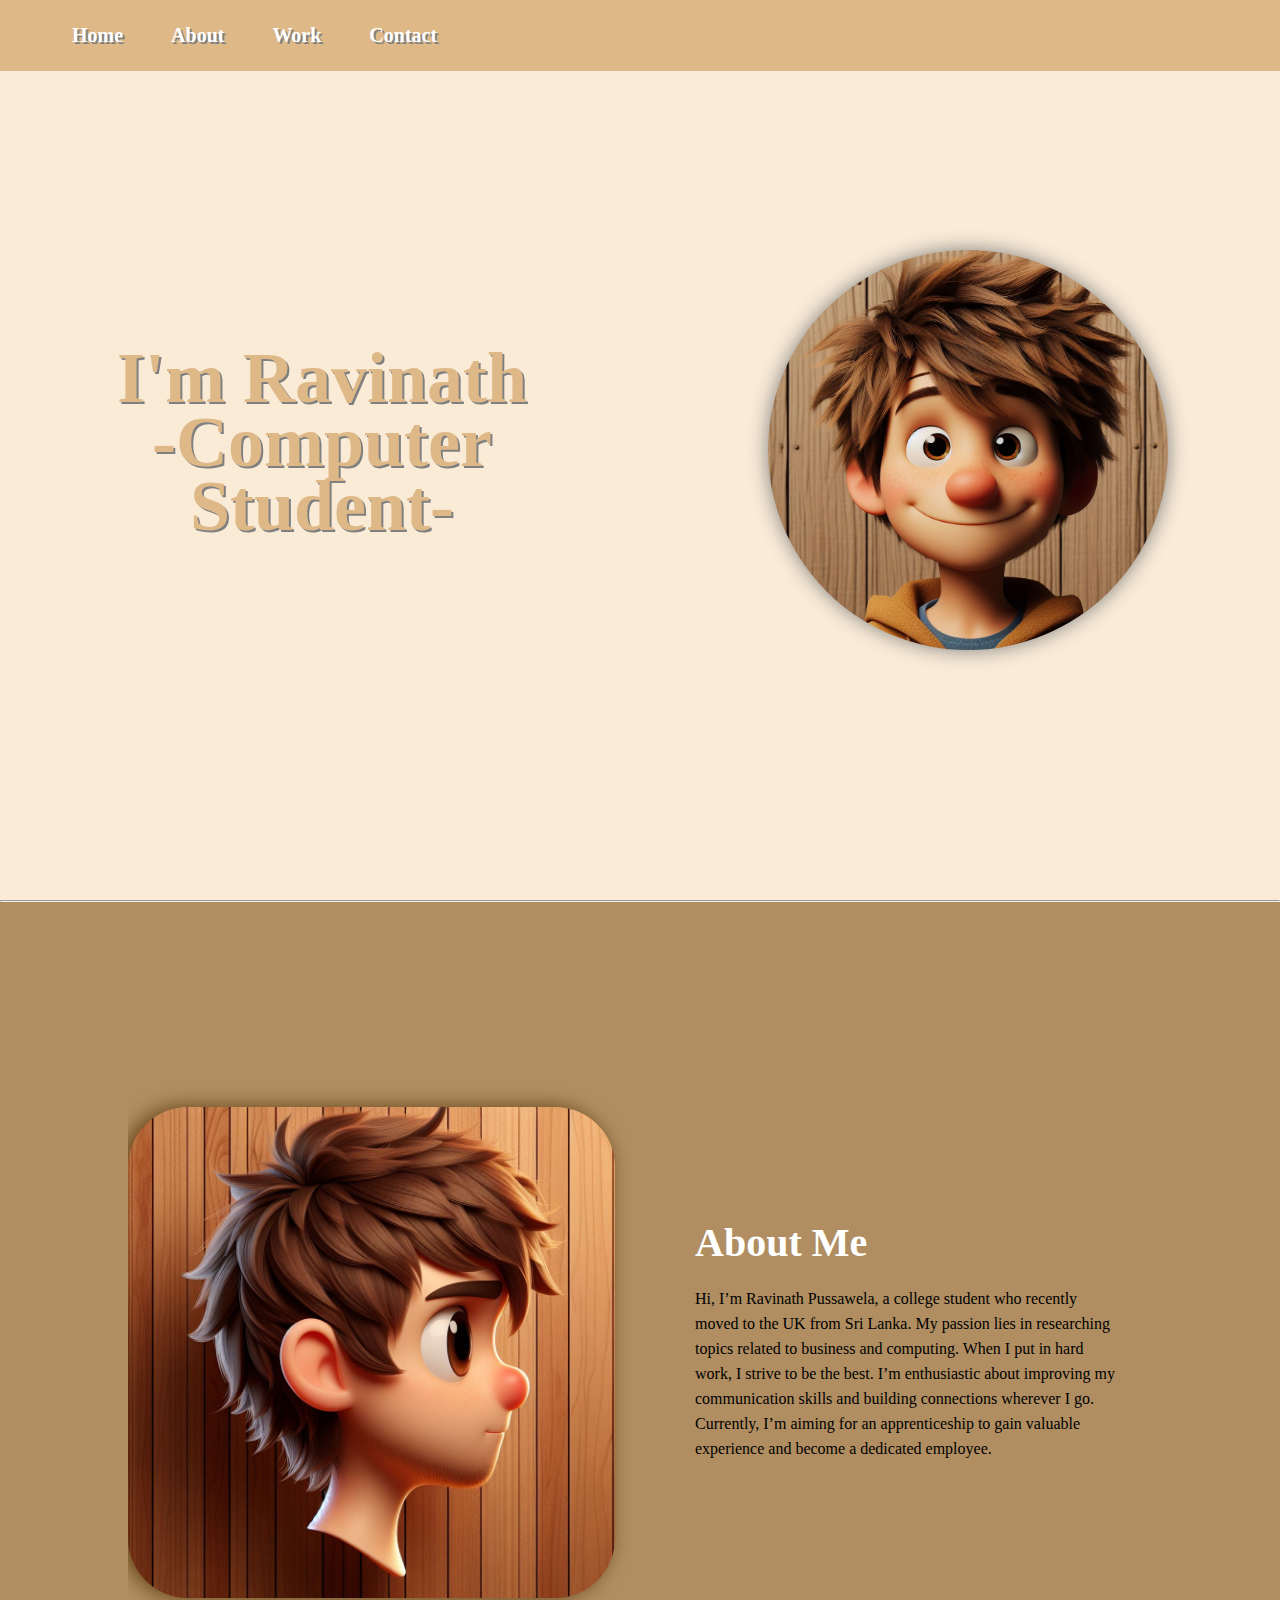
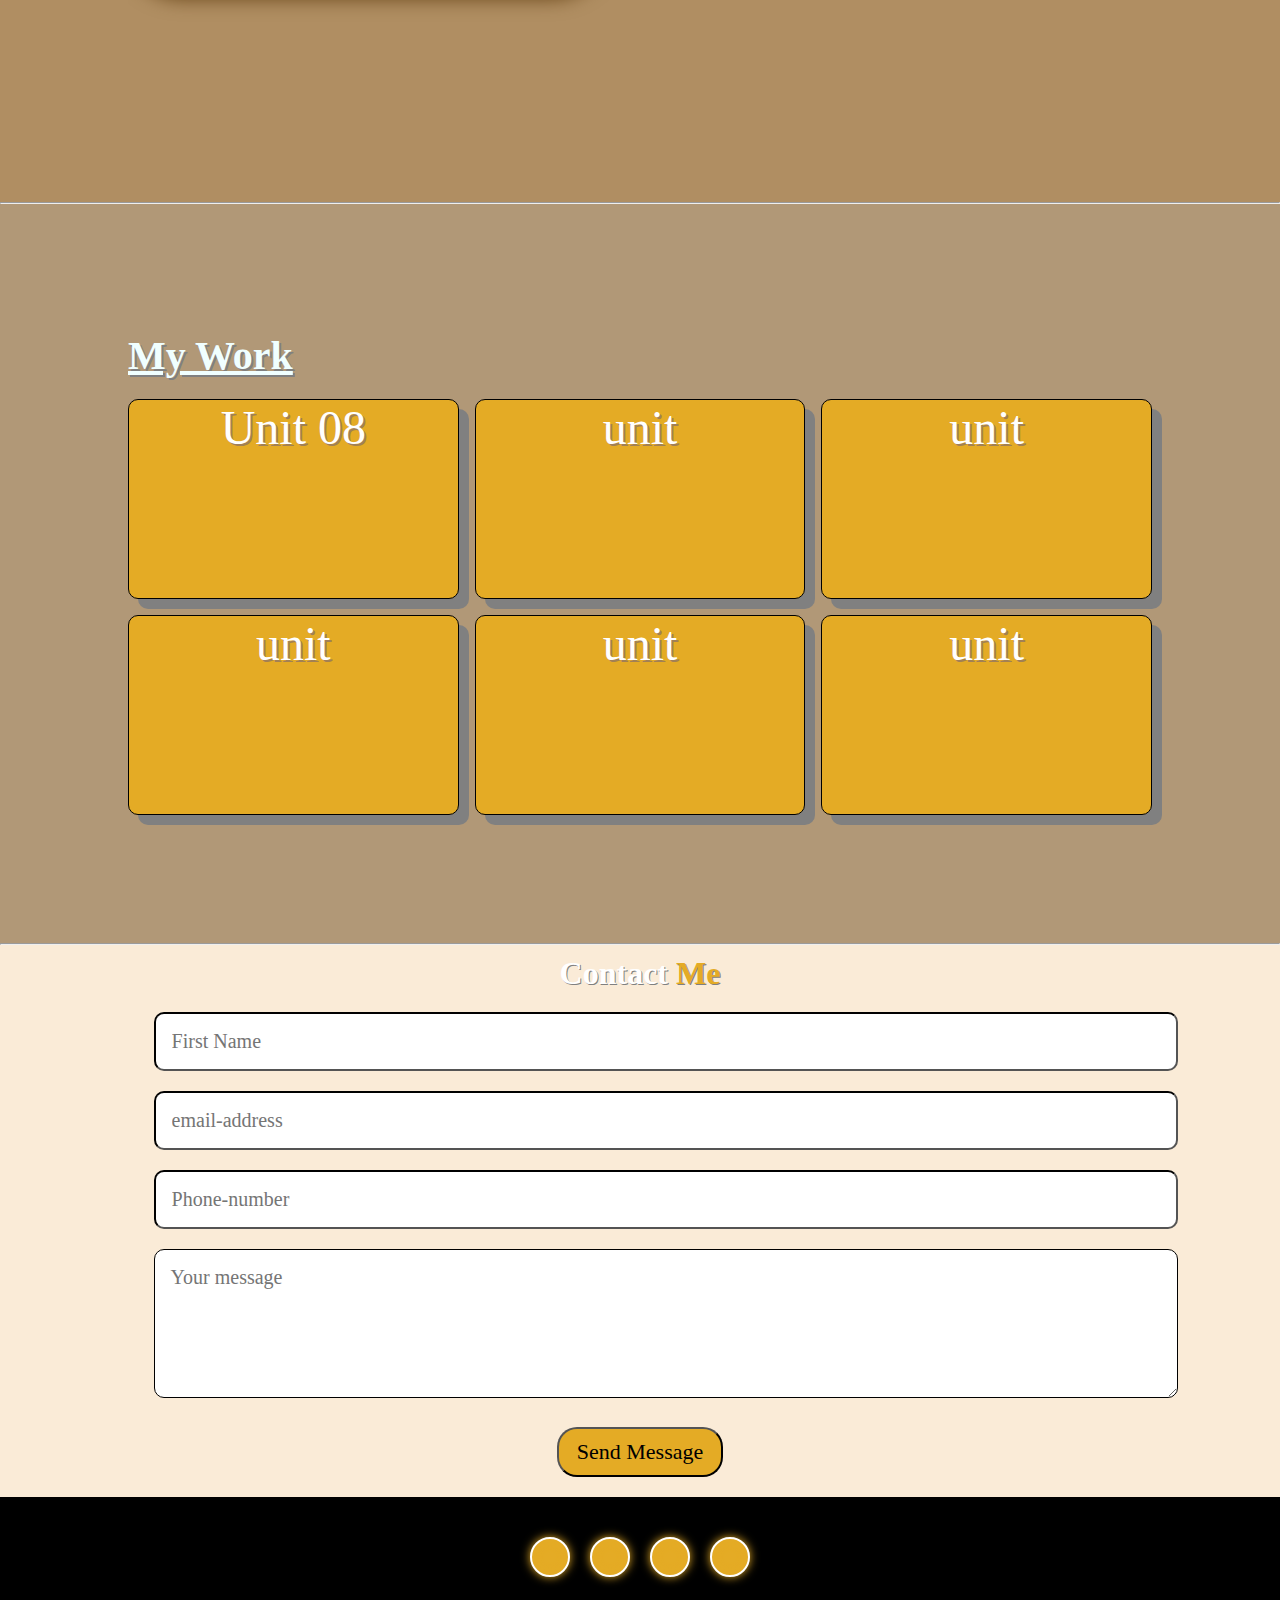
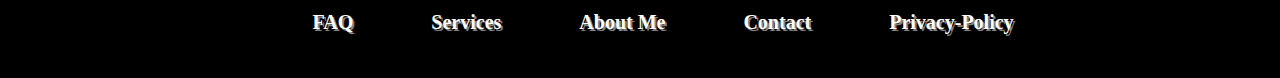
==== index.html @ b2231b83 "Update index.html" ====
<!DOCTYPE html>
<html lang="en">
<head>
    <meta charset="UTF-8">
    <meta name="viewport" content="width=device-width, initial-scale=1.0">
    <title>Portfolio-Ravinath</title>
    <link rel="stylesheet" href="style1.css">
    <link rel="icon" type="images/x-icon" href="Assets/images/favicon.jpg">
    <link rel="stylesheet" href="https://cdnjs.cloudflare.com/ajax/libs/font-awesome/6.5.1/css/all.min.css" integrity="sha512-DTOQO9RWCH3ppGqcWaEA1BIZOC6xxalwEsw9c2QQeAIftl+Vegovlnee1c9QX4TctnWMn13TZye+giMm8e2LwA==" crossorigin="anonymous" referrerpolicy="no-referrer" />
</head>
<body>
<!--Homepage-->
<section id="home">
    <nav><div class="nav_content">
        <label for="check" class="checkbox"><i class="fa-solid fa-bars"></i></label>
        <input type="checkbox" name="check" id="check">
        <ul>
            <li><a href="#home">Home</a></li>
            <li><a href="#about">About</a></li>
            <li><a href="#work">Work</a></li>
            <li><a href="#contact">Contact</a></li>
        </ul>
    </div></nav>
    <div class="section">
        <div class="section_container">
            <div class="content">
                <h1 class="title"><b>
                    I'm <span>Ravinath</span><br/> -Computer Student-</b>
                </h1>
            </div>
            <div class="image">
                <img src="assets/images/Profile.jpg" alt="Profile">
            </div>
        </div>
    </div>
</section>
<hr class="solid">

<!--About-->
<section id="about">
    <div class="row">
        <div class="picture">
            <img src="assets/images/sideprofile.jpg" alt="profile">
        </div>
        <div class="content-wrapper">
            <div class="content-text">
                <h2>About Me</h2>
                <p>Hi, I’m Ravinath Pussawela, a college student who recently moved to the UK from Sri Lanka. My passion lies in researching topics related to business and computing. When I put in hard work, I strive to be the best. I’m enthusiastic about improving my communication skills and building connections wherever I go. Currently, I’m aiming for an apprenticeship to gain valuable experience and become a dedicated employee.

</p>
            </div>
        </div>
    </div>
</section>
<hr class="solid">

<!--Work-->
<section id="work">
    <h3>My Work</h3>
    <div class="container">
        <div class="units"><a href="PDFs/Unit_08/index1.html">Unit 08</a></div>
        <div class="units"><a href="#">unit</a></div>
        <div class="units"><a href="#">unit</a></div>
        <div class="units"><a href="#">unit</a></div>
        <div class="units"><a href="#">unit</a></div>
        <div class="units"><a href="#">unit</a></div>
    </div>
</section>
<hr class="solid">

<!--Contact-->  
    <section id="contact">
        <form action="https://formspree.io/f/mdoqyenv" method="POST">
            <h4>Contact <span>Me</span></h4>
            <input type="text" name="First-name" placeholder="First Name" required>
            <input type="email" name="email" placeholder="email-address" required>
            <input type="number" name="number" placeholder="Phone-number" required="off">
            <textarea name="message" cols="60" rows="5" placeholder="Your message" autocomplete="off" required></textarea>
            <button type="submit">Send Message</button>
        </form>    
    </section>
<!--footer-->
<footer class="footer">
    <div class="social">
        <a href="https://wa.me/+94773645486"><i class="fa-brands fa-whatsapp"></i></i></a>
        <a href="#"><i class="fa-brands fa-linkedin-in"></i></a>
        <a href=""><i class="fa-regular fa-envelope"></i></a>
        <a href="#"><i class="fa-brands fa-twitter"></i></a>
    </div>

    <ul class="list">
        <li>
            <a href="#">FAQ</a>
        </li>
        <li>
            <a href="#work">Services</a>
        </li>
        <li>
            <a href="#about">About Me</a>
        </li>
        <li>
            <a href="#contact">Contact</a>
        </li>
        <li>
            <a href="#">Privacy-Policy</a>
        </li>
    </ul>
</footer>
    
</body>
</html>
---- style1.css ----
* {
    margin: 0;
    padding: 0;
    box-sizing: border-box;
    font-family: Cambria, Cochin, Georgia, Times, 'Times New Roman', serif;
}

/*  HOMEPAGE */
#home {
    width: 100%;
    height: 100vh;
}
a{
    text-decoration: none;
}
nav {
    width: 100%;
    position: fixed;
    top: 0;
    left: 0;
    background-color: burlywood;
    z-index: 99;
}
.nav_content{
    max-width: 1200px;/*...*/
    margin: auto;
    padding: 1.5rem 1rem;
    display: flex;
    align-items: center;
    justify-content: space-between;
}

nav .checkbox{
    display: none;
}
nav input{
    display: none;
} 
nav .checkbox i{
    font-size: 2rem;
    color: white;
    cursor: pointer;
}
ul {
    display: flex;
    align-items: center;
    gap: 1rem;
    list-style: none;
    transition: left 0.3s;
}
ul li a{
    font-size: 20px;
    padding: 0.5rem 1rem;
    text-decoration: none;
    text-shadow: 2px 2px grey;
    font-weight: 600;
    color: white;
    transition: 0.3s;
}
ul li a:hover{
    font-size: larger;
    text-decoration: underline;
}
.section{
    background-color: antiquewhite;
}
.section_container{
    min-height: 100vh;
    max-width: var;
    margin: auto;
    padding: 1rem;
    display: grid;
    grid-template-columns: repeat(2,1fr);
    gap: 4rem;
}
.content{
    display: flex;
    flex-direction: column;
    align-content: center;
    text-align: center;
    display: block;
    margin-left: 20px;
}
.title{
    font-size: 4.5rem;
    font-weight: 400;
    line-height: 4rem;
    color: burlywood;
    margin-bottom: 1rem;
    text-shadow: 2px 2px grey;
    
}

.image{
    display: grid;
    place-items: center;
}
.image img{
    width: min(25rem, 90%);
    border-radius: 100%;
    filter: drop-shadow(0px 0px 10px grey);
}

/*ABOUT*/
#about {
    width: 100%;
    min-height: 100vh;
    display: grid;
    place-items: center;
    background-color: rgb(176, 142, 98);
}
.row {
    width: 80%;
    max-width: 1170px;
    display: grid;
    grid-template-columns: repeat(2,1fr);
    grid-gap: 50px;
    overflow-x: hidden;
    padding: 5rem 0;
}
.row .picture {
    overflow: hidden;
    filter: drop-shadow(-5px 0px 10px rgb(100, 65, 19))
}
.row .picture img {
    width: 100%;
    height: 100%;
    border-radius: 60px;
    object-fit: cover;
    transition: 0.3s;
}
.row .picture:hover img{
    transform: scale(1.10);
}
.row .content-wrapper {
    width: 100%;
    display: flex;
    justify-content: center;
    align-items: center;
    padding: 30px;
}
.row .content-wrapper h2{
    font-size: 40px;
    font-weight: 700;
    color: white;
    padding-bottom: 20px;
}
.row .content-wrapper p{
    font-size: 16px;
    line-height: 25px;
    padding-bottom: 25px;
}

/* WORK */
#work {
    padding: 10%;
    background-color: rgb(177, 152, 119);
}
.container {
    display: grid;
    grid-template-rows: 200px 200px ;
    grid-template-columns: 1fr 1fr 1fr;
    gap: 1em;
}
.units {
    background-color: #e4ab25;
    box-shadow: 10px 10px grey;
    border-radius: 10px;
    border: 1px solid black;
    text-align: center;
    justify-items: center;
    align-items: center;
}
.units a {
    color: white;
    text-shadow: 2px 2px rgb(162, 128, 84);
    font-size: 3em;
    text-decoration: none;
}
.units a:hover {
    font-size: 2.5em;
    text-decoration: underline;
}
h3 {
    margin-bottom: 20px;
    font-size: 40px;
    text-decoration: underline;
    color: azure;
    text-shadow: 2px 2px grey;
}
#contact{
    background-color: antiquewhite;
    padding-bottom: 20px;
}
h4 {
    color: white;
    font-size: 2em;
    padding-top: 10px;
    text-align: center;
    margin-bottom: 20px;
    text-shadow: 1px 1px grey;
}
h4 span{
    color: #e4ab25;
}
input{
    background-color: white;
    width: 80%;
    margin-left: 12%;
    font-size: 20px;
    padding: 16px 16px;
    border-radius: 10px;
    border-color: black;
    margin-bottom: 20px;
}
textarea{
    background-color: white;
    width: 80%;
    margin-left: 12%;
    font-size: 20px;
    padding: 16px 16px;
    border-radius: 10px;
    border-color: black;
    margin-bottom: 25px;
}
input:focus-within{
    outline: none;
    border-color: burlywood;
    border-width: 3px;
}
textarea:focus-within{
    outline: none;
    border-color: burlywood;
    border-width: 3px;
}
button{
    background-color: #e4ab25;
    border-radius: 20px;
    border-color: black;
    font-size: 22px;
    padding: 10px 18px;
    text-align: center;
    display: flex;
    margin: auto;
}
button:hover{
    opacity: 80%;
    filter: drop-shadow(2px 2px 5px grey);
}

/* CONTACT */
/* #contact {
    height: 100%;
    width: 100%;
    background-color: antiquewhite;
    margin-bottom: 0;
}

#contact h2 {
    color: white;
    text-align: center;
    font-size: 50px;
    text-shadow: 2px 2px grey;
}

#contact h2 span {
    color: #e4ab25;
}

#contact form {
    max-width: 50em;
    margin: 1rem auto;
    text-align: center;

}

#contact form .input-box {
    display: flex;
    justify-content: center;
    flex-wrap: wrap;
}

#contact form .input-box input,
#contact form textarea {
    width: 90%;
    padding: 1.5em;
    font-size: 18px;
    color: black;
    background: rgb(241, 241, 241);
    border-radius: .8rem;
    margin: 1rem;
    resize: none;
}

.btn-1 {
    background-color: #e4ab25;
    padding: 10px;
    border-radius: 5px;
    margin-bottom: 20px;
    font-size: 20px;
    box-shadow: 2px 2px grey;
}

.btn-1:hover {
    color: black;
    background-color: azure;
    font-size: 22px;
} */

.footer {
    position: relative;
    bottom: 0;
    width: 100%;
    padding:40px 0;
    background-color: black;
}

.footer .social {
    text-align: center;
    padding-bottom: 25px;
    color: white;
}

.footer .social a {
    font-size: 24px;
    color: white;
    background-color: #e4ab25;
    border: 2px solid;
    width: 40px;
    height: 40px;
    line-height: 38px;
    display: inline-block;
    text-align: center;
    border-radius: 50%;
    margin: 0 8px;
    box-shadow: inset 0 0 10px #e4ab25, 0 0 10px #e4ab25;
    transition: 0.3s ease;
}

.footer .social a:hover {
    transform: scale(1.2)translateY(-10px);
}

.footer ul {
    display: flex;
    margin-top: 0;
    padding: 0px;
    font-size: 18px;
    line-height: 1.6;
    margin-bottom: 0;
    padding-left: 22%;
    text-align: center;
}

.footer ul li a {
    color: white;
    border-bottom: 3px solid transparent;
    transition: 0.3s ease;
}

.footer ul li a:hover {
    border-bottom: 3px solid #e4ab25;
}

.footer ul li {
    display: inline-block;
    padding: 0 15px;
    
}

@media (max-width: 991px) {
    #home {
        height: calc(100vh + 150px);
        margin-bottom: 0;
    }
    nav .checkbox{
        display: block;
    }
    .nav_content ul{
        position: absolute;
        width: 100%;
        height: calc(100vh-85px);
        left: -100%;
        top: 85px;
        background-color: antiquewhite;
        flex-direction: column;
        justify-content: center;
        gap: 3rem;
    }
    nav #check:checked ~ ul{
        left: 0;
    }
    .nav ul li a {
        font-size: 1.25rem;
    }
    .footer ul{
        flex-direction: column;
        padding: 0;
    }
    .title {
        font-size: 1rem;
    }
    .row{
        grid-template-columns: 1fr;
        grid-gap: 50px;
    }
    .row .content-wrapper{
        padding-left: 0;
    }
    .section_container{
        padding: 10rem 1rem 5rem 1rem;
        text-align: center;
        grid-template-columns: repeat(1,1fr);
    }
    .image {
        grid-area: 1/1/2/2;
    }
    .content{
    display: flex;
    flex-direction: column;
    align-content: center;
    text-align: center;
    display: block;
    }
    .title{
    font-size: 2rem;
    line-height: 2rem;
    }
}
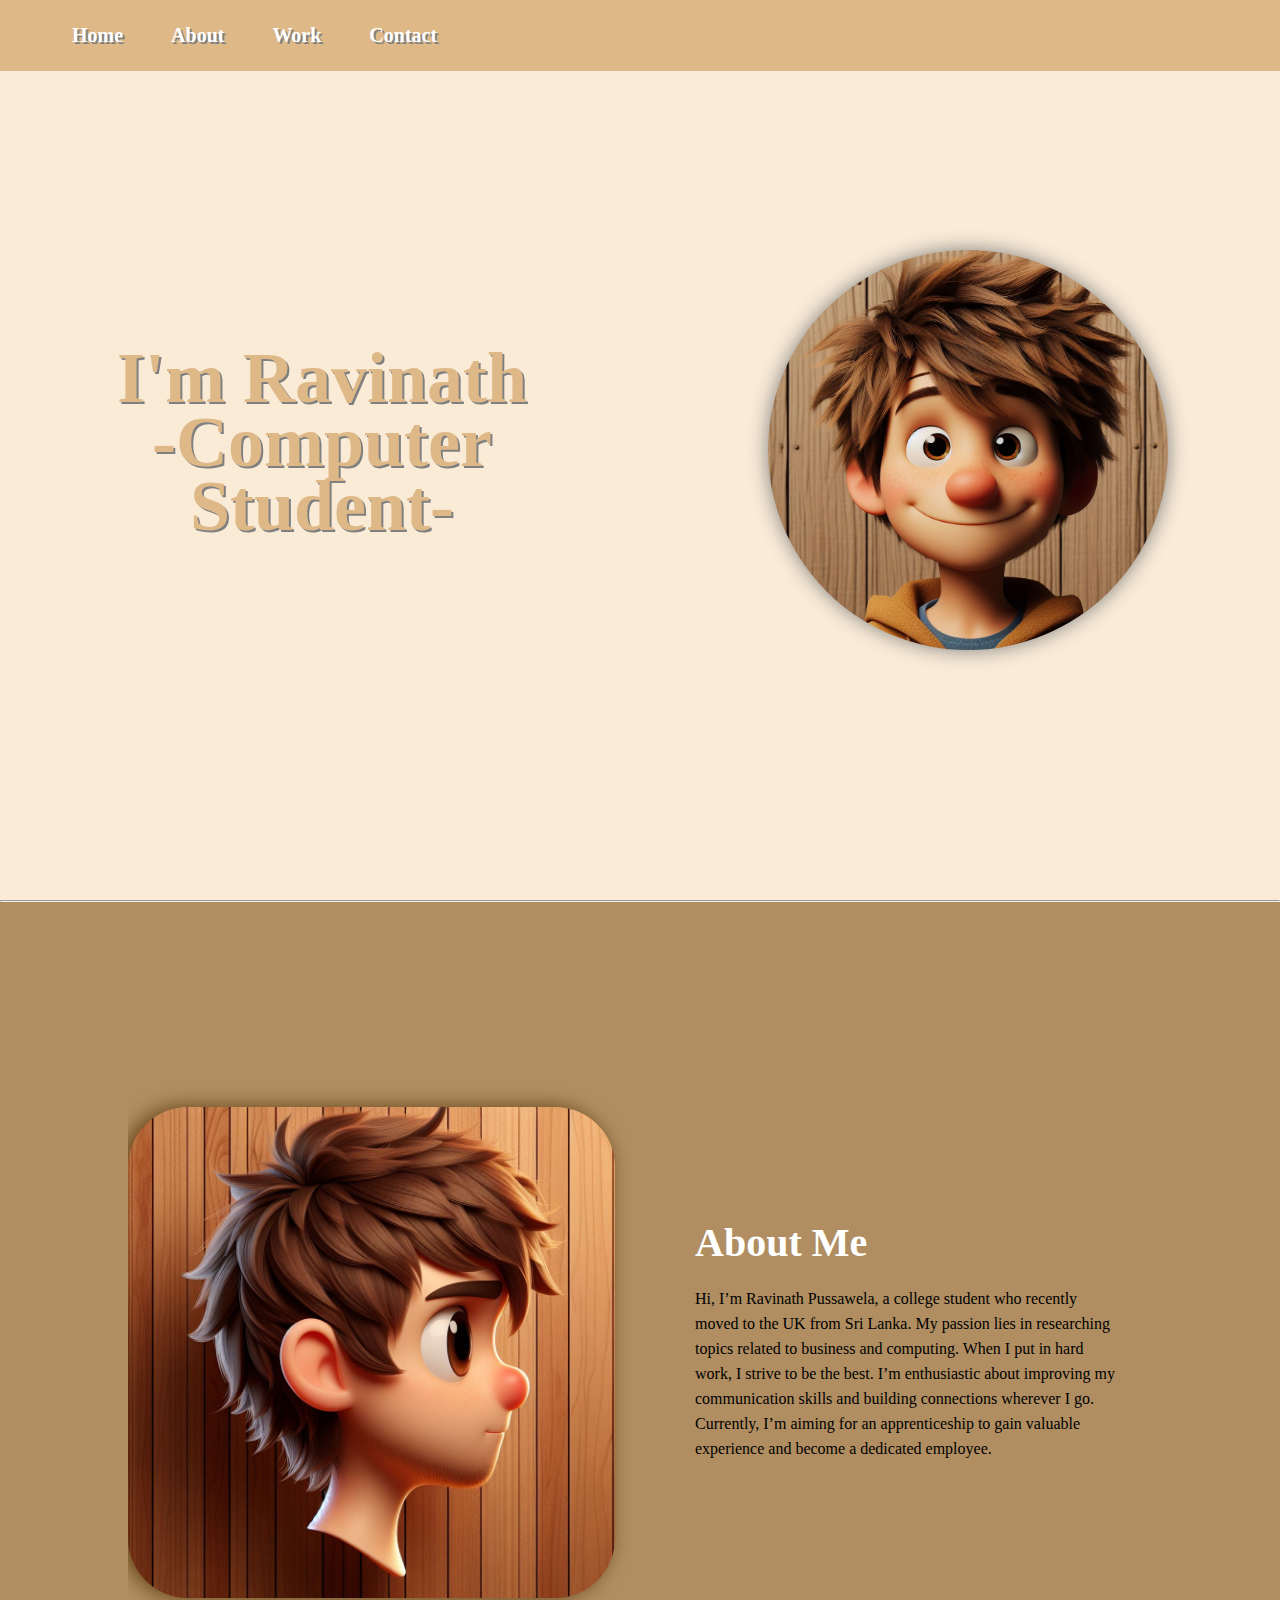
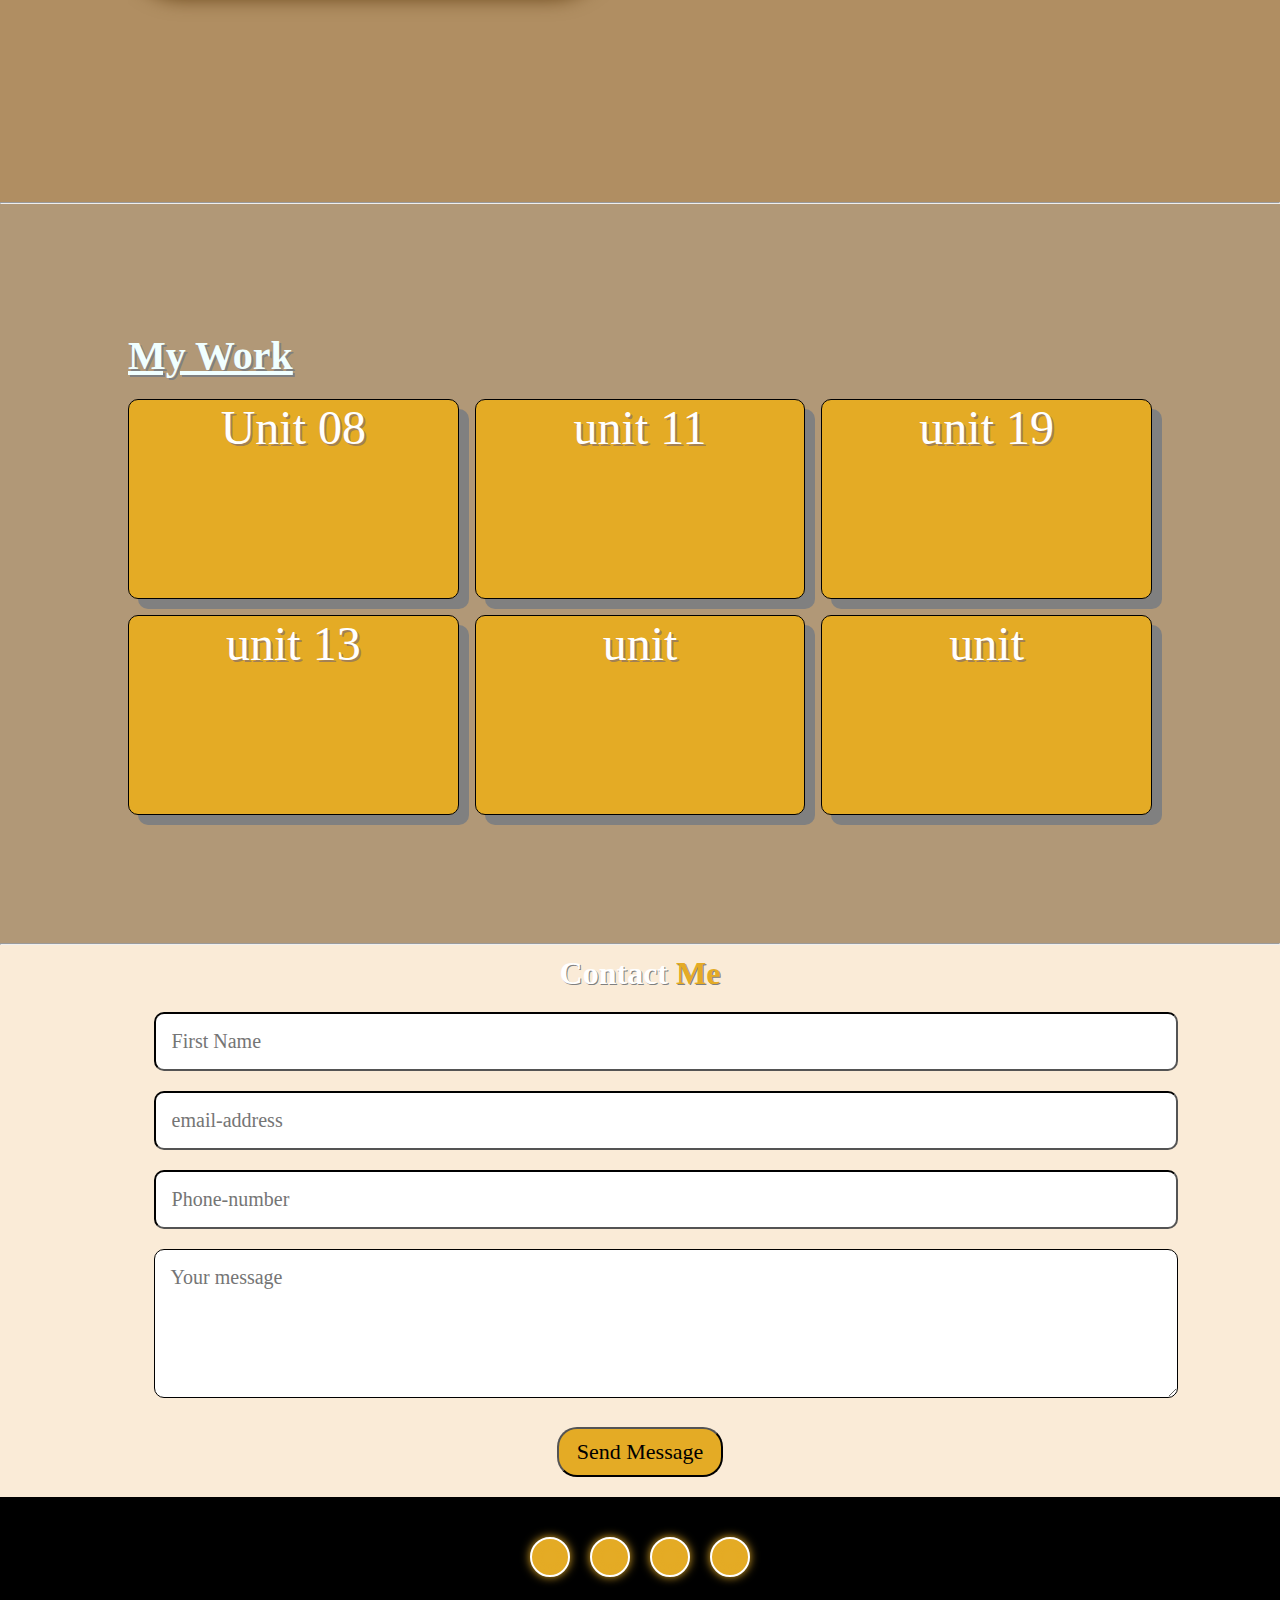
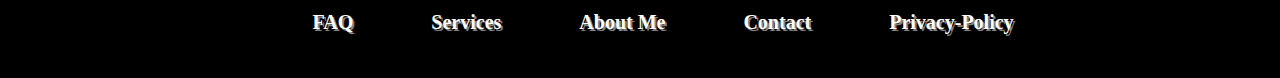
==== commit 70a936b0: "Update index.html" ====
--- a/index.html
+++ b/index.html
@@ -59,9 +59,9 @@
     <h3>My Work</h3>
     <div class="container">
         <div class="units"><a href="PDFs/Unit_08/index1.html">Unit 08</a></div>
-        <div class="units"><a href="#">unit</a></div>
-        <div class="units"><a href="#">unit</a></div>
-        <div class="units"><a href="#">unit</a></div>
+        <div class="units"><a href="#">unit 11</a></div>
+        <div class="units"><a href="#">unit 19</a></div>
+        <div class="units"><a href="#">unit 13</a></div>
         <div class="units"><a href="#">unit</a></div>
         <div class="units"><a href="#">unit</a></div>
     </div>
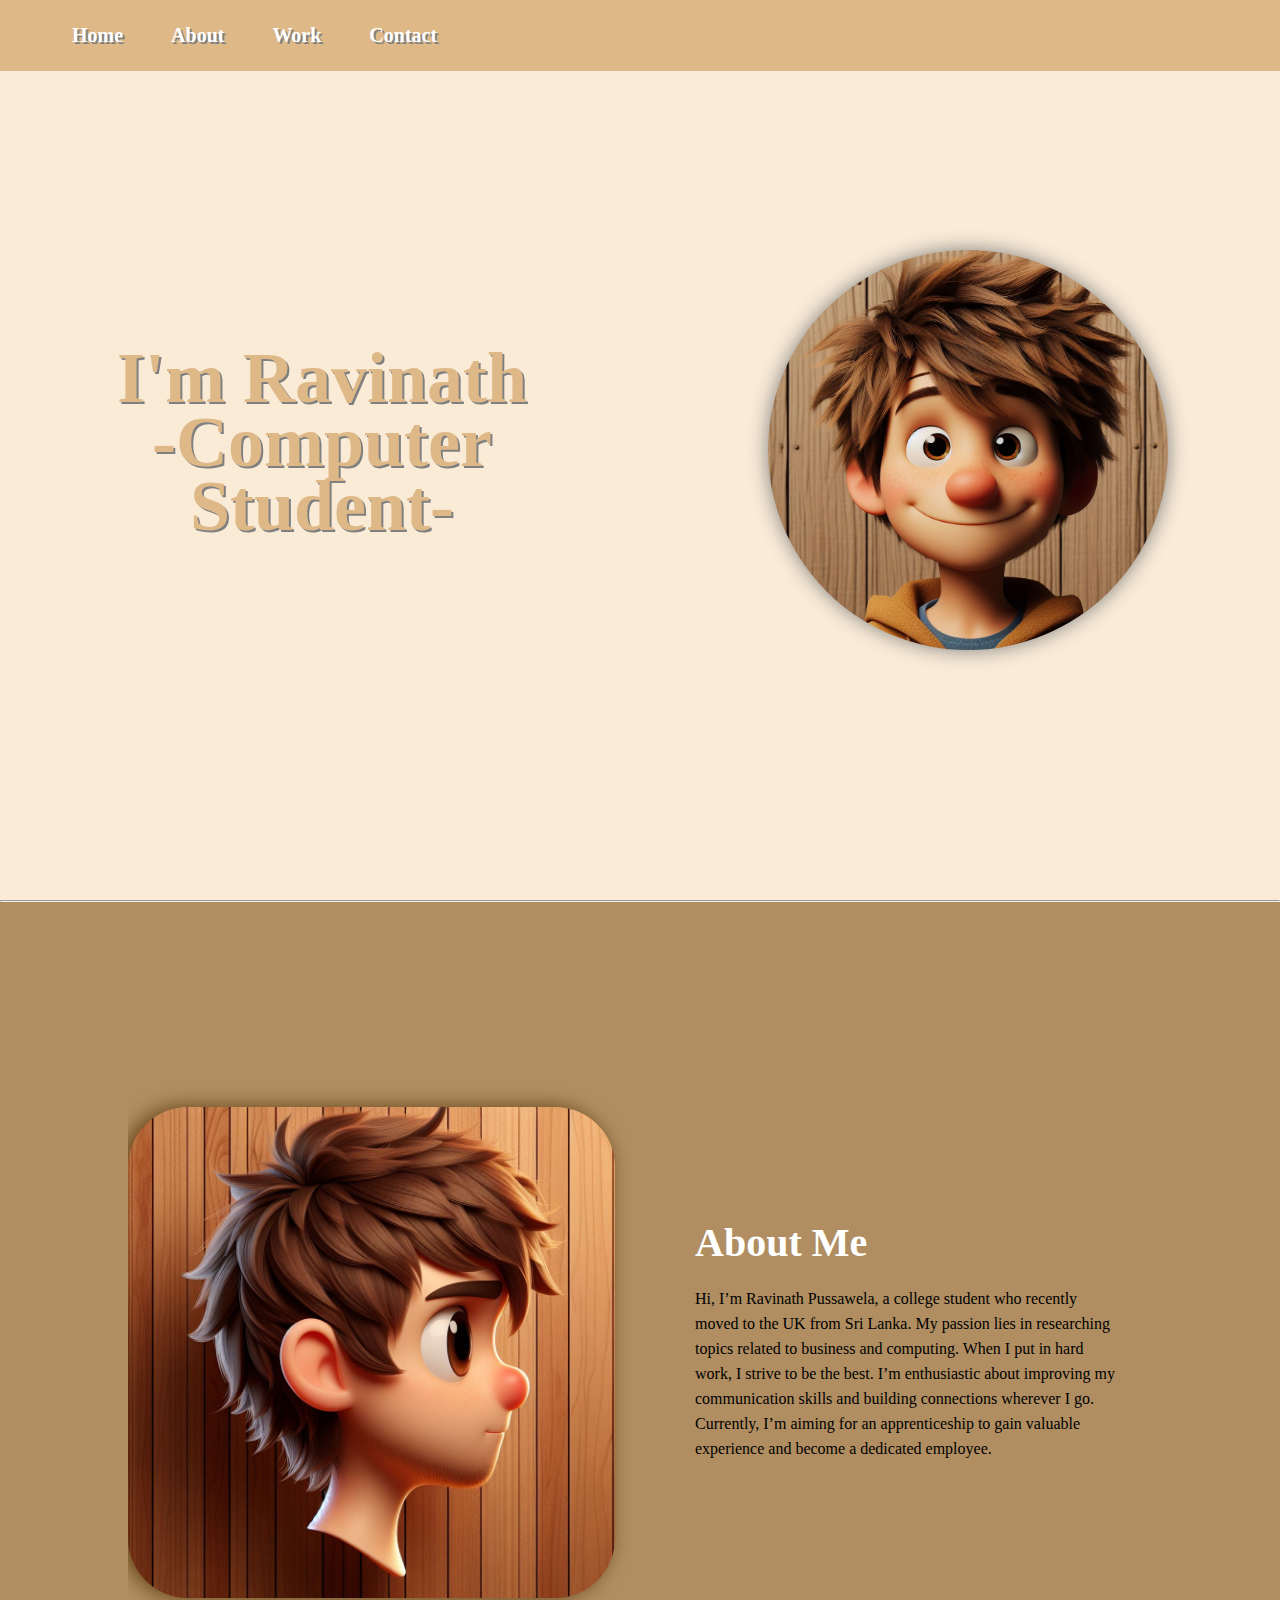
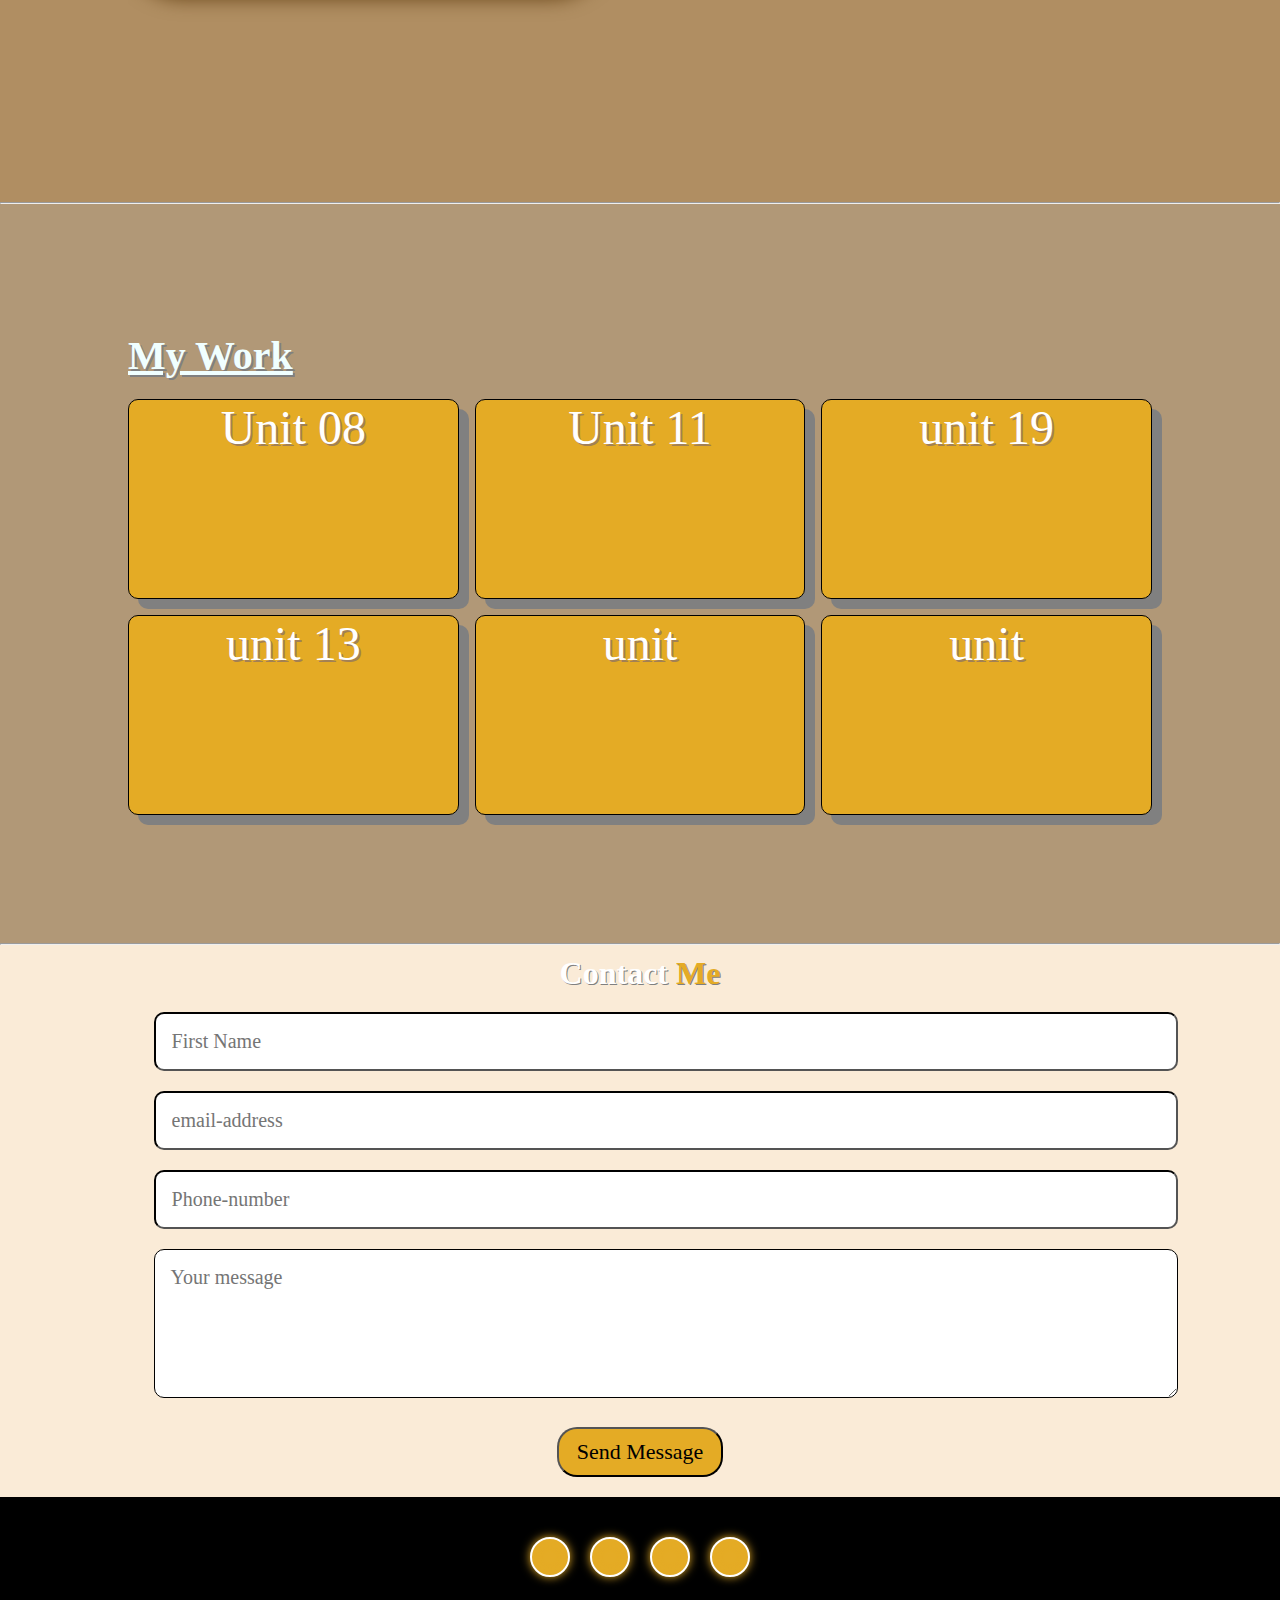
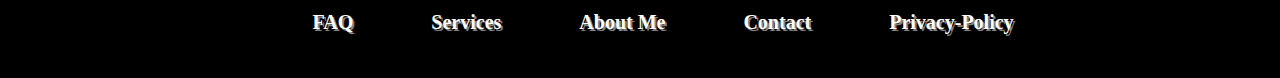
==== commit 3e8dd3e9: "Update index.html" ====
--- a/index.html
+++ b/index.html
@@ -59,7 +59,7 @@
     <h3>My Work</h3>
     <div class="container">
         <div class="units"><a href="PDFs/Unit_08/index1.html">Unit 08</a></div>
-        <div class="units"><a href="#">unit 11</a></div>
+        <div class="units"><a href="PDFs/Unit_11/index2.html">Unit 11</a></div>
         <div class="units"><a href="#">unit 19</a></div>
         <div class="units"><a href="#">unit 13</a></div>
         <div class="units"><a href="#">unit</a></div>
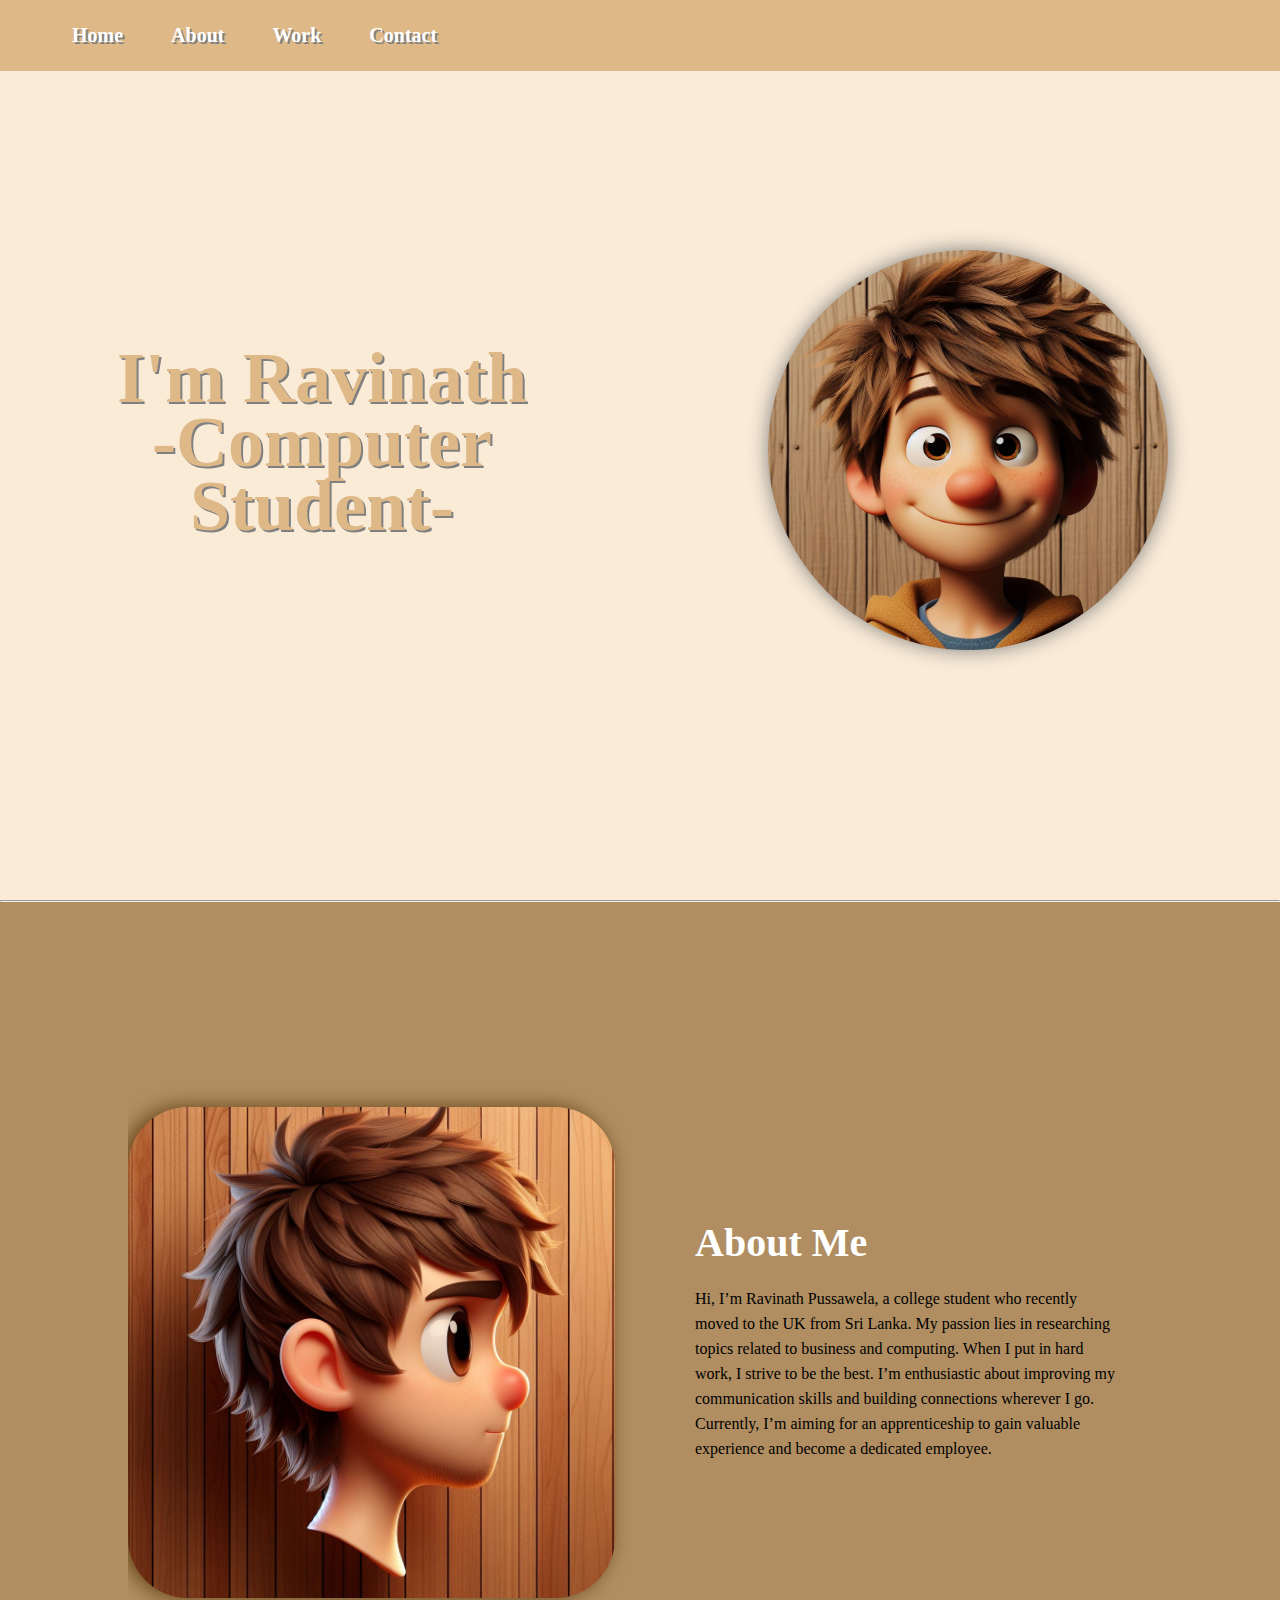
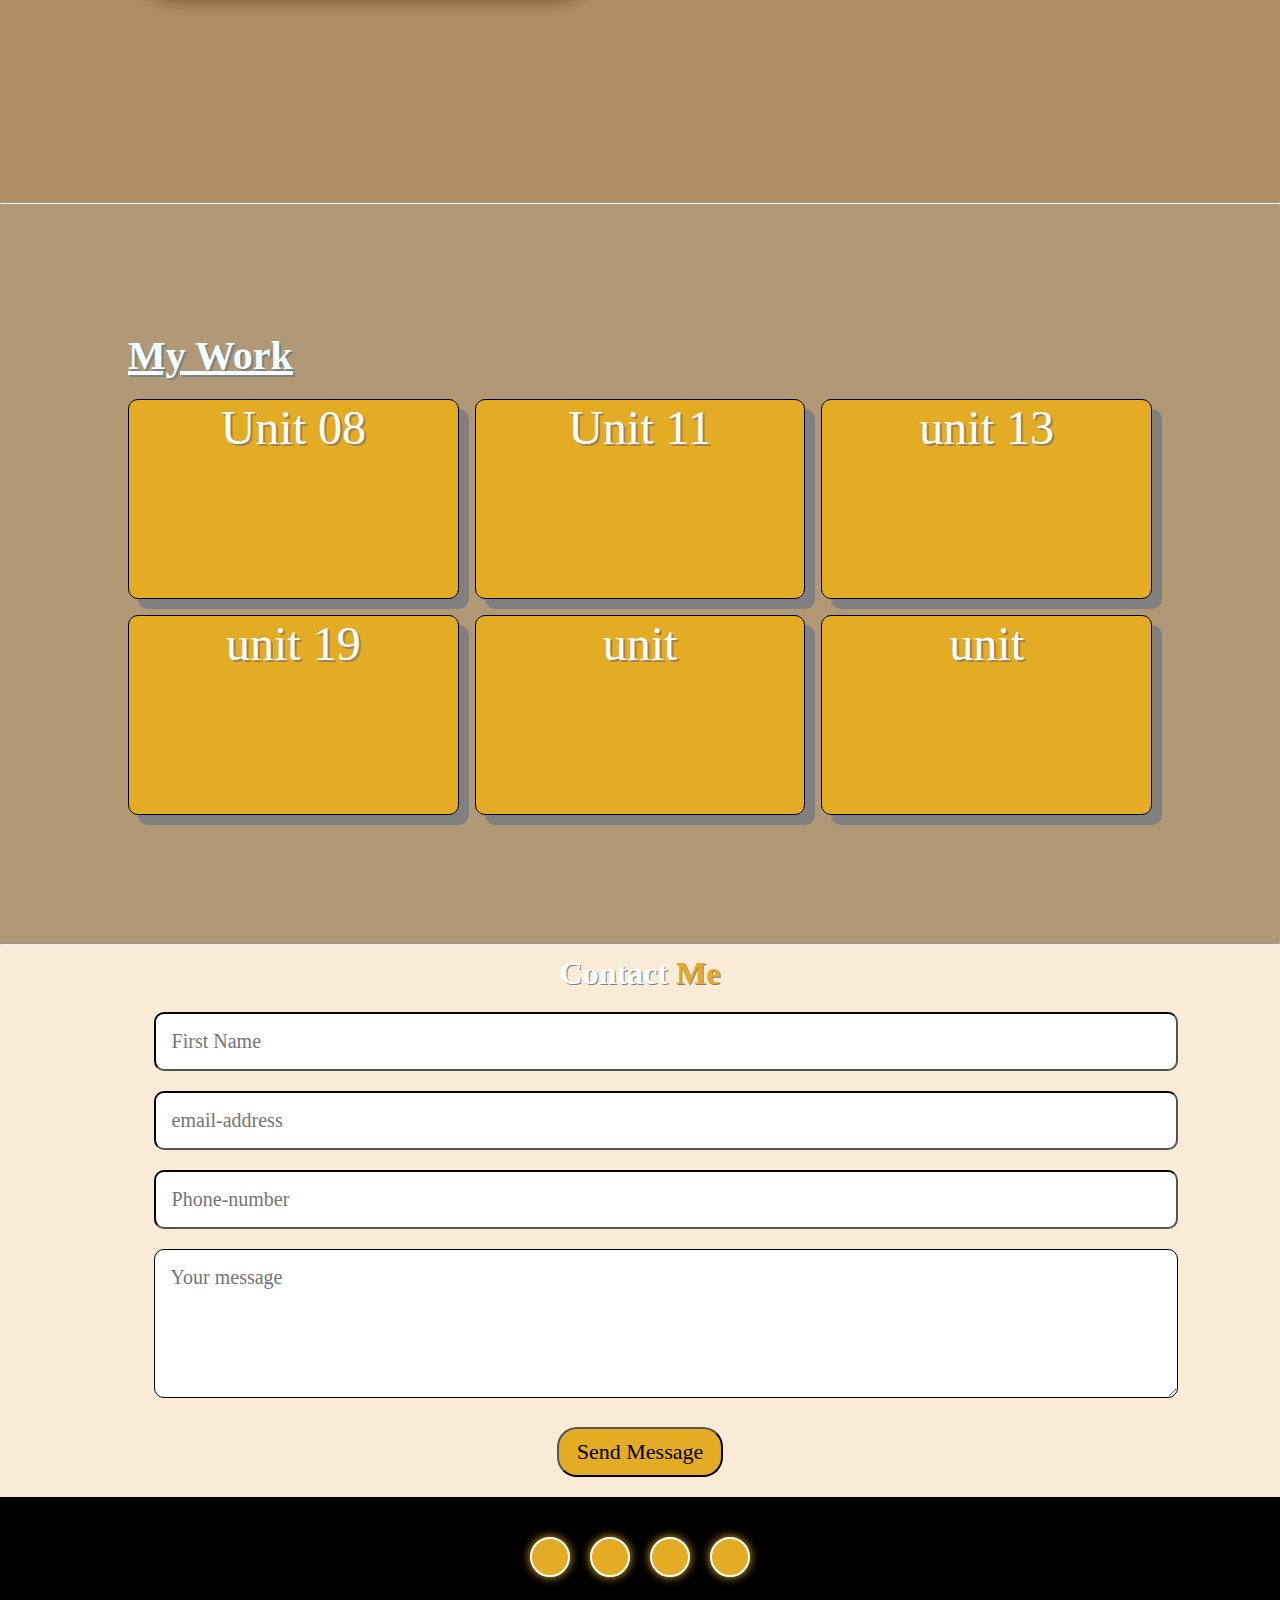
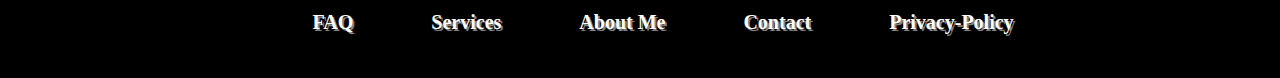
==== commit c8d414d8: "Update index.html" ====
--- a/index.html
+++ b/index.html
@@ -60,8 +60,8 @@
     <div class="container">
         <div class="units"><a href="PDFs/Unit_08/index1.html">Unit 08</a></div>
         <div class="units"><a href="PDFs/Unit_11/index2.html">Unit 11</a></div>
-        <div class="units"><a href="#">unit 19</a></div>
-        <div class="units"><a href="#">unit 13</a></div>
+        <div class="units"><a href="PDFs/Unit_13/index3.html">unit 13</a></div>
+        <div class="units"><a href="">unit 19</a></div>
         <div class="units"><a href="#">unit</a></div>
         <div class="units"><a href="#">unit</a></div>
     </div>
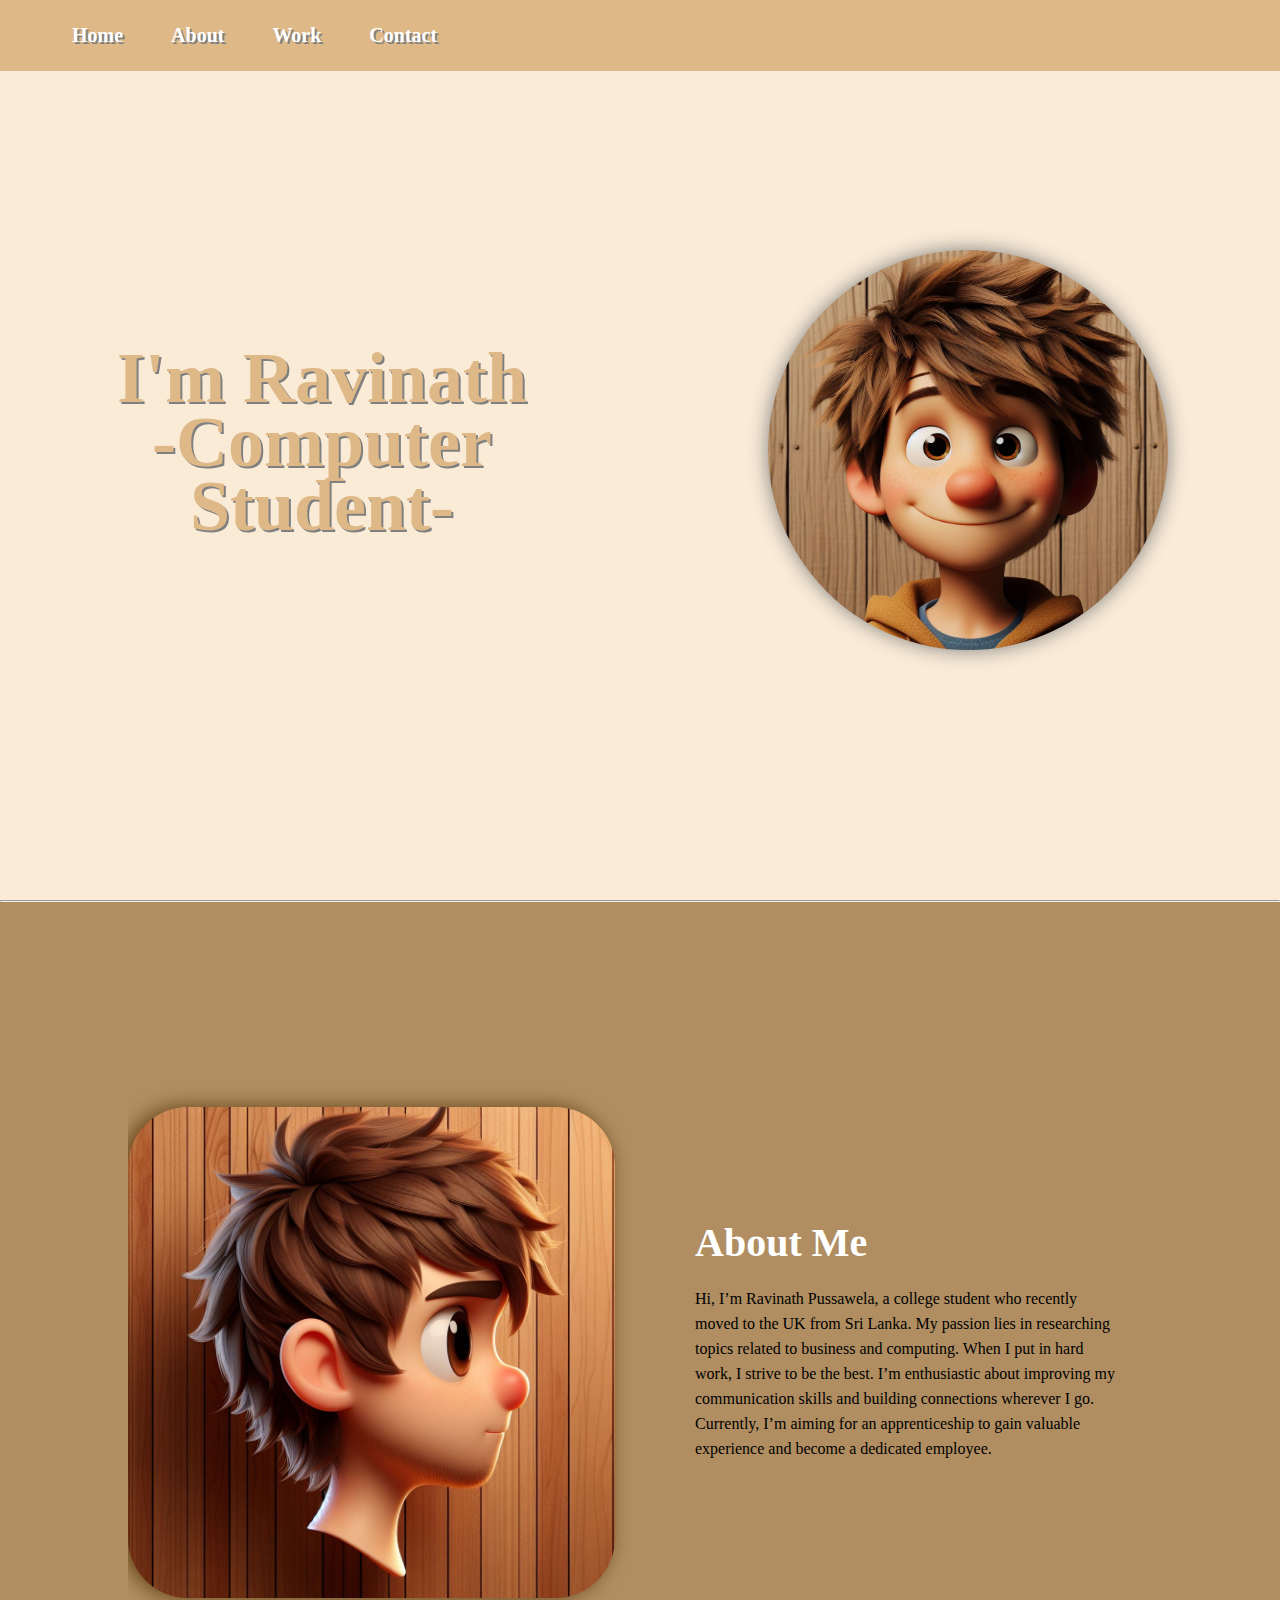
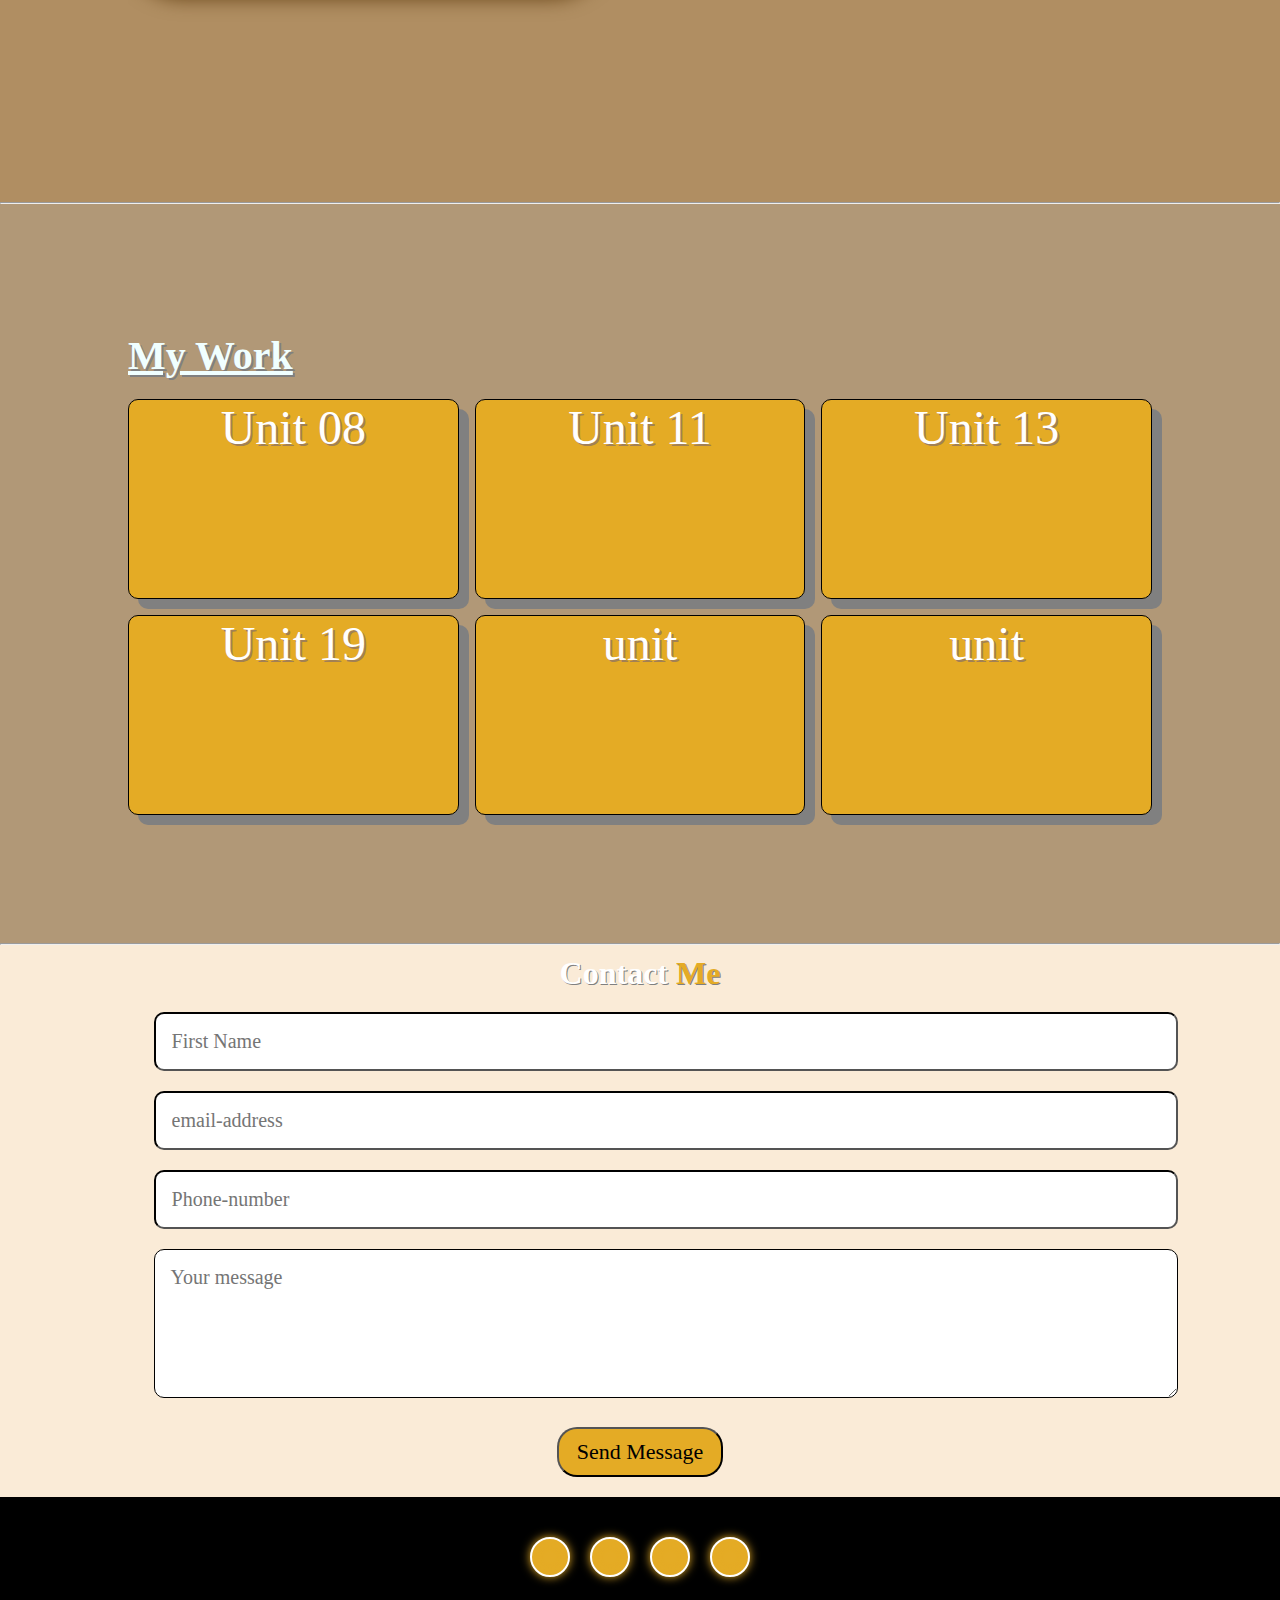
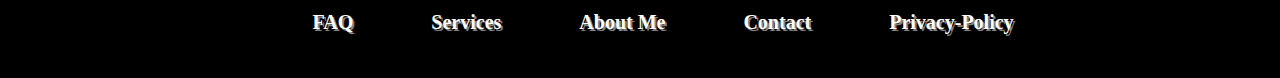
==== commit 896655c6: "Update index.html" ====
--- a/index.html
+++ b/index.html
@@ -60,8 +60,8 @@
     <div class="container">
         <div class="units"><a href="PDFs/Unit_08/index1.html">Unit 08</a></div>
         <div class="units"><a href="PDFs/Unit_11/index2.html">Unit 11</a></div>
-        <div class="units"><a href="PDFs/Unit_13/index3.html">unit 13</a></div>
-        <div class="units"><a href="">unit 19</a></div>
+        <div class="units"><a href="PDFs/Unit_13/index3.html">Unit 13</a></div>
+        <div class="units"><a href="PDFs/Unit_19/index4.html">Unit 19</a></div>
         <div class="units"><a href="#">unit</a></div>
         <div class="units"><a href="#">unit</a></div>
     </div>
